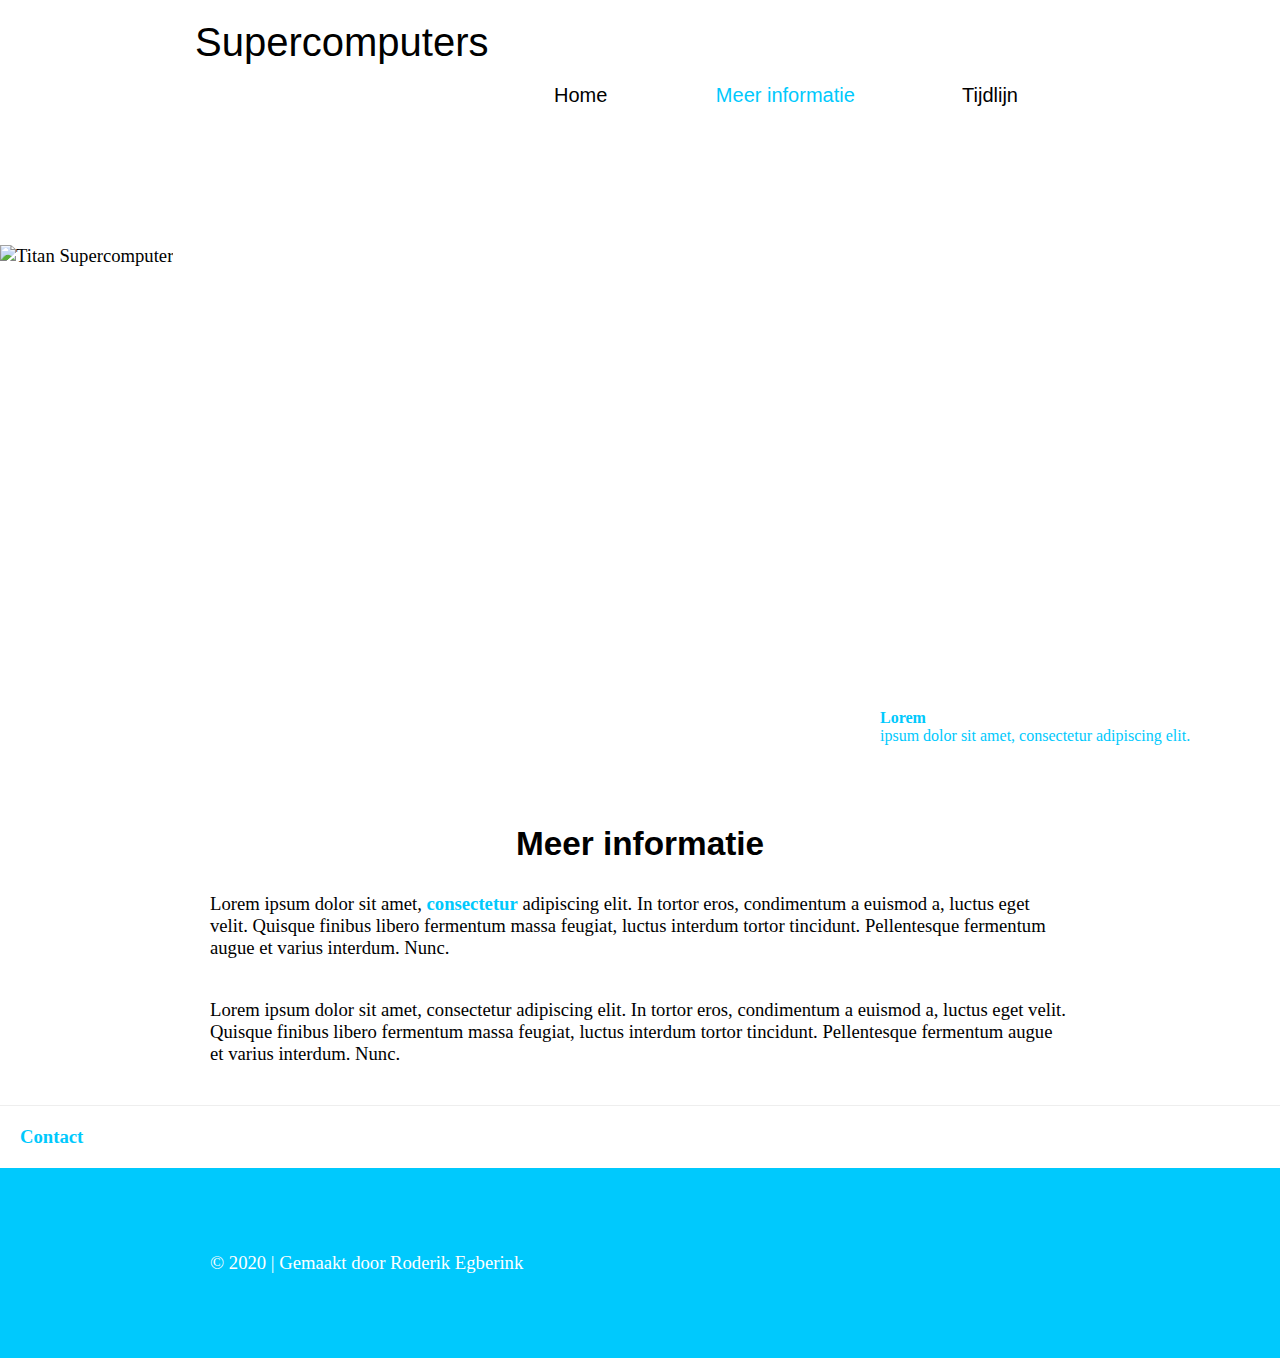
==== meer_info.html @ cca25443 "sjabloon m_dossier" ====
<!DOCTYPE html>
<html lang="nl">
    <head>
        <title>Supercomputers</title>
        <meta charset="utf-8">
        <meta name="author" content="Roderik Egberink">
        <meta name="keywords" content="blokken, navigatie, geneste elementen">
        <meta name="description" content="Hoofdstuk 5, blokken">
        <link rel="stylesheet" type="text/css" href="style.css">

    </head>
    <body>
        <div id="wrapper">
        <header>
            <H1>Supercomputers</H1>
        </header>
        <nav>
            <a href="index.html">Home</a>
            <a href="meer_info.html" class="focus">Meer informatie</a>
            <a href="tijdlijn.html">Tijdlijn</a>
        </nav>
        <div id="bigimage">
            <img src="afbeeldingen/titan2.jpg" alt="Titan Supercomputer" width="900">
            <p><b>Lorem</b><br>ipsum dolor sit amet, consectetur adipiscing elit. </p>
        </div>
        <main>
            <article>
                <h1>Meer informatie</h1>
                <p>Lorem ipsum dolor sit amet, <a href="https://nl.wikipedia.org/wiki/Supercomputer">consectetur</a> adipiscing elit. In tortor eros, condimentum a euismod a, luctus eget velit. Quisque finibus libero fermentum massa feugiat, luctus interdum tortor tincidunt. Pellentesque fermentum augue et varius interdum. Nunc.</p>
                <p>Lorem ipsum dolor sit amet, consectetur adipiscing elit. In tortor eros, condimentum a euismod a, luctus eget velit. Quisque finibus libero fermentum massa feugiat, luctus interdum tortor tincidunt. Pellentesque fermentum augue et varius interdum. Nunc.</p>

            </article>
        </main>
        <div id="contact">
            <p><a href="contact.html">Contact</a></p>
        </div>
        <footer>
            <p>© 2020 | Gemaakt door Roderik Egberink</p>
        </footer>
    </div>
    </body>
</html>
---- style.css ----
body {
    font-style: verdana;
    font-size: 14pt;
}
header {
    width: 900px;
    margin: auto;
}
#headwrapper{
    width: 100%;
    background-color: white;
    position: fixed;
    top: 0px;
    z-index: 1;
    height: 125px;
    box-shadow: 0px 1px 10px grey;
}
#headwrapper hr {
    border: 1px #eeeeee solid;
}
nav {
    width: 900px;
    margin: auto;
    text-align: right;
}
article {
    width: 900px;
}
footer {
    background-color: #00c9fd;
    width: 100%;
}
* {
    margin: 0;
}
header h1 {
    padding: 20px 5px 5px 5px;
    color: black;
    font-size: 30pt;
    font-family: Impact, Haettenschweiler, 'Arial Narrow Bold', sans-serif;
    font-weight: normal;
}
nav a {
    color: black;
    font-size: 15pt;
    font-family: Impact, Haettenschweiler, 'Arial Narrow Bold', sans-serif;
    font-weight: normal;
    text-decoration: none;
    display: inline-block;
    width: 200px;
    height: 50px;
    text-align: center;
    line-height: 50px;
}
a:hover {
    background-color: #00c9fd;
    color: black;
}
#bigimage {
    height: 550px;
    width: 100%;
    background-image: url(afbeeldingen/titan2.jpg);
    background-size: cover;
    background-position: center;
    position: relative;
    margin: 125px 0px 0px 0px;
}
#bigimage p {
    color: #00c9fd;
    background-color: #ffffff;
    font-size: 12pt;
    width: 350px;
    position: absolute;
    bottom: 30px;
    right: 30px;

}
p {
    padding: 20px;
}
article h1 {
    padding: 10px;
    font-family: Impact, Haettenschweiler, 'Arial Narrow Bold', sans-serif;
    font-size: 25pt;
    text-align: center;
}
article {
    margin: 20px 0px 20px 0px;
}
article img {
    float: right;
    margin: 20px
}
article a {
    font-weight: bold;
    color: #00c9fd;
    text-decoration: none;

}
article a:hover {
    font-size: 110%;
    color: black;
}
footer p {
    color: white;
    line-height: 150px;
    width: 860px;
    margin-left: auto;
    margin-right: auto;
}
#contact {
    width: 100%;
    border-top: 1px #eeeeee solid;
}
#contact a {
    font-weight: bold;
    color: #00c9fd;
    text-decoration: none;
}
.focus {
    color: #00c9fd;
    text-decoration: none;
}
main {
    width: 900px;
    margin: auto;
}
.bigleft {
    width: 590px;
    margin: 0px 10px 0px 0px;
    float: left;
    height: 515px;
}
.smallright {
    width: 290px;
    margin: 0px 0px 0px 10px;
    float: right;
}
.bottom {
    clear:both;
}
.onderschrift {
    text-align: center;
}
table {
    margin: 20px 0px 20px 0px;
    margin-left: auto;
    margin-right: auto;
    width: 900px;
    padding: 20px;
    font-family: Impact, Haettenschweiler, 'Arial Narrow Bold', sans-serif;
    font-size: 14pt;

}
table img {
    margin: 10px;
    width: 50px;
    opacity: 0.8;
    filter: alpha(opacity=80);
}
table img a :hover {
    opacity: 1.0;
    filter: alpha(opacity=100);
}
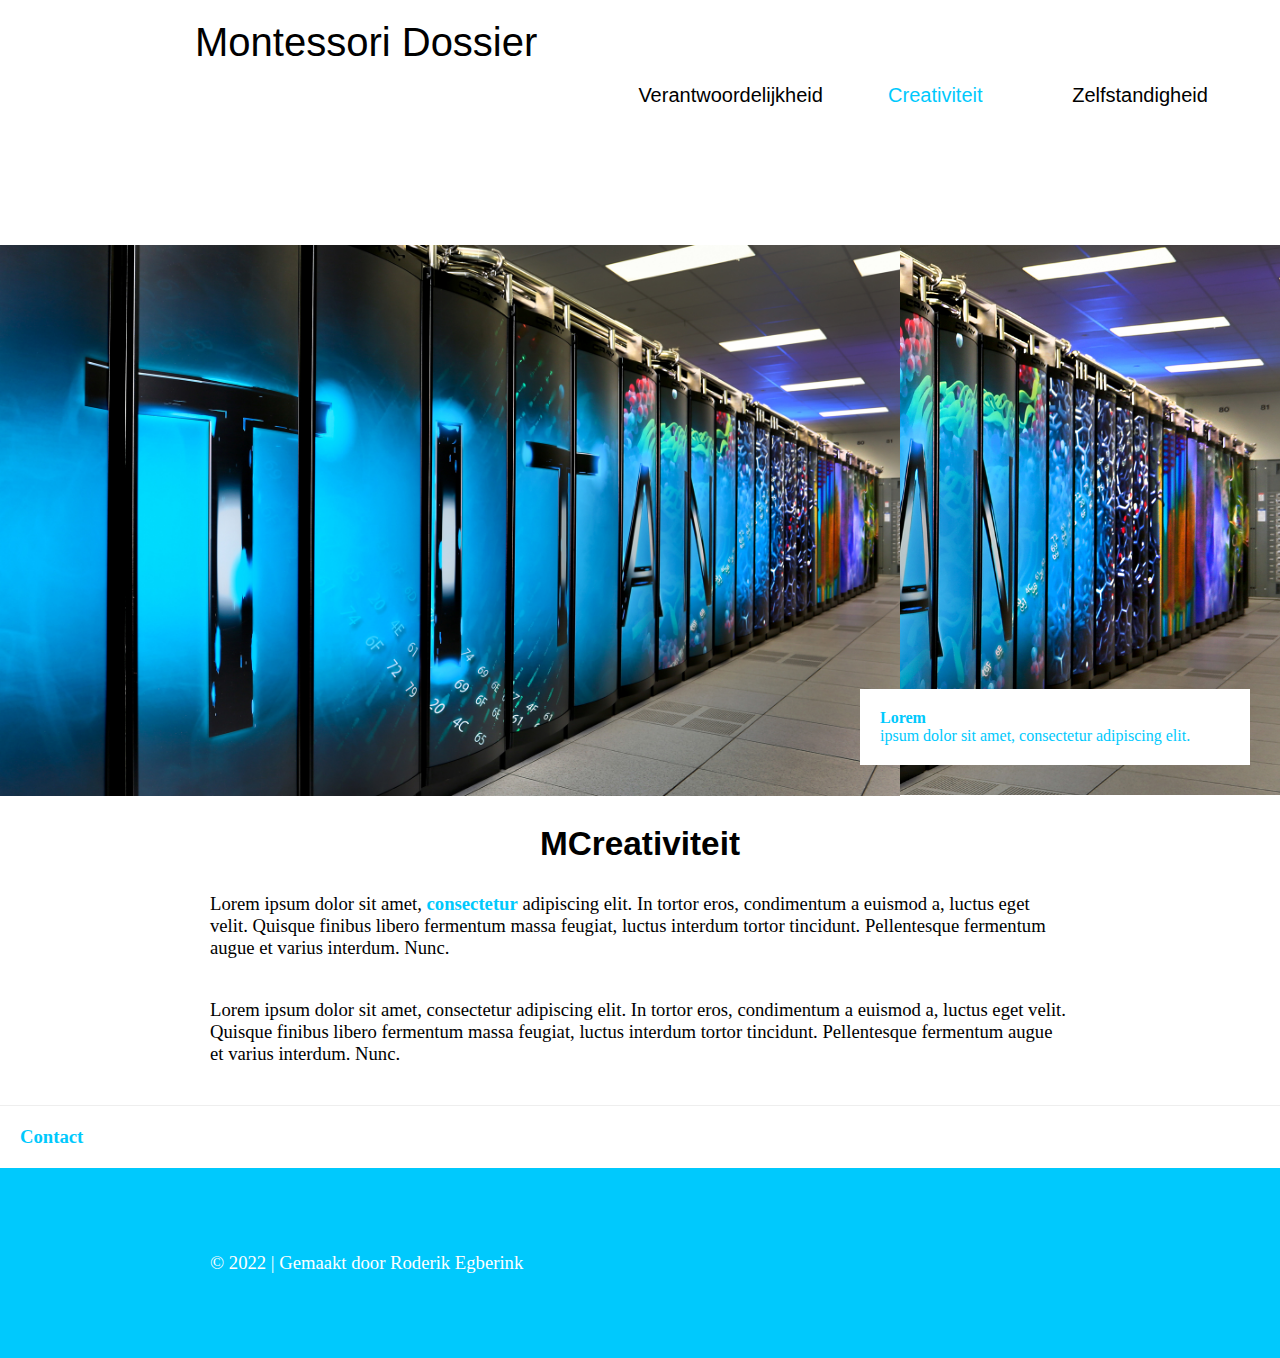
==== commit eda5a9fa: "Update meer_info.html" ====
--- a/meer_info.html
+++ b/meer_info.html
@@ -1,7 +1,7 @@
 <!DOCTYPE html>
 <html lang="nl">
     <head>
-        <title>Supercomputers</title>
+        <title>Montessori Dossier</title>
         <meta charset="utf-8">
         <meta name="author" content="Roderik Egberink">
         <meta name="keywords" content="blokken, navigatie, geneste elementen">
@@ -12,12 +12,12 @@
     <body>
         <div id="wrapper">
         <header>
-            <H1>Supercomputers</H1>
+            <H1>Montessori Dossier</H1>
         </header>
         <nav>
-            <a href="index.html">Home</a>
-            <a href="meer_info.html" class="focus">Meer informatie</a>
-            <a href="tijdlijn.html">Tijdlijn</a>
+            <a href="index.html">Verantwoordelijkheid</a>
+            <a href="meer_info.html" class="focus">Creativiteit</a>
+            <a href="tijdlijn.html">Zelfstandigheid</a>
         </nav>
         <div id="bigimage">
             <img src="afbeeldingen/titan2.jpg" alt="Titan Supercomputer" width="900">
@@ -25,7 +25,7 @@
         </div>
         <main>
             <article>
-                <h1>Meer informatie</h1>
+                <h1>MCreativiteit</h1>
                 <p>Lorem ipsum dolor sit amet, <a href="https://nl.wikipedia.org/wiki/Supercomputer">consectetur</a> adipiscing elit. In tortor eros, condimentum a euismod a, luctus eget velit. Quisque finibus libero fermentum massa feugiat, luctus interdum tortor tincidunt. Pellentesque fermentum augue et varius interdum. Nunc.</p>
                 <p>Lorem ipsum dolor sit amet, consectetur adipiscing elit. In tortor eros, condimentum a euismod a, luctus eget velit. Quisque finibus libero fermentum massa feugiat, luctus interdum tortor tincidunt. Pellentesque fermentum augue et varius interdum. Nunc.</p>
 
@@ -35,7 +35,7 @@
             <p><a href="contact.html">Contact</a></p>
         </div>
         <footer>
-            <p>© 2020 | Gemaakt door Roderik Egberink</p>
+            <p>© 2022 | Gemaakt door Roderik Egberink</p>
         </footer>
     </div>
     </body>
--- a/style.css
+++ b/style.css
@@ -19,7 +19,7 @@
     border: 1px #eeeeee solid;
 }
 nav {
-    width: 900px;
+    width: 1200px;
     margin: auto;
     text-align: right;
 }
@@ -161,4 +161,4 @@
 table img a :hover {
     opacity: 1.0;
     filter: alpha(opacity=100);
-}+}
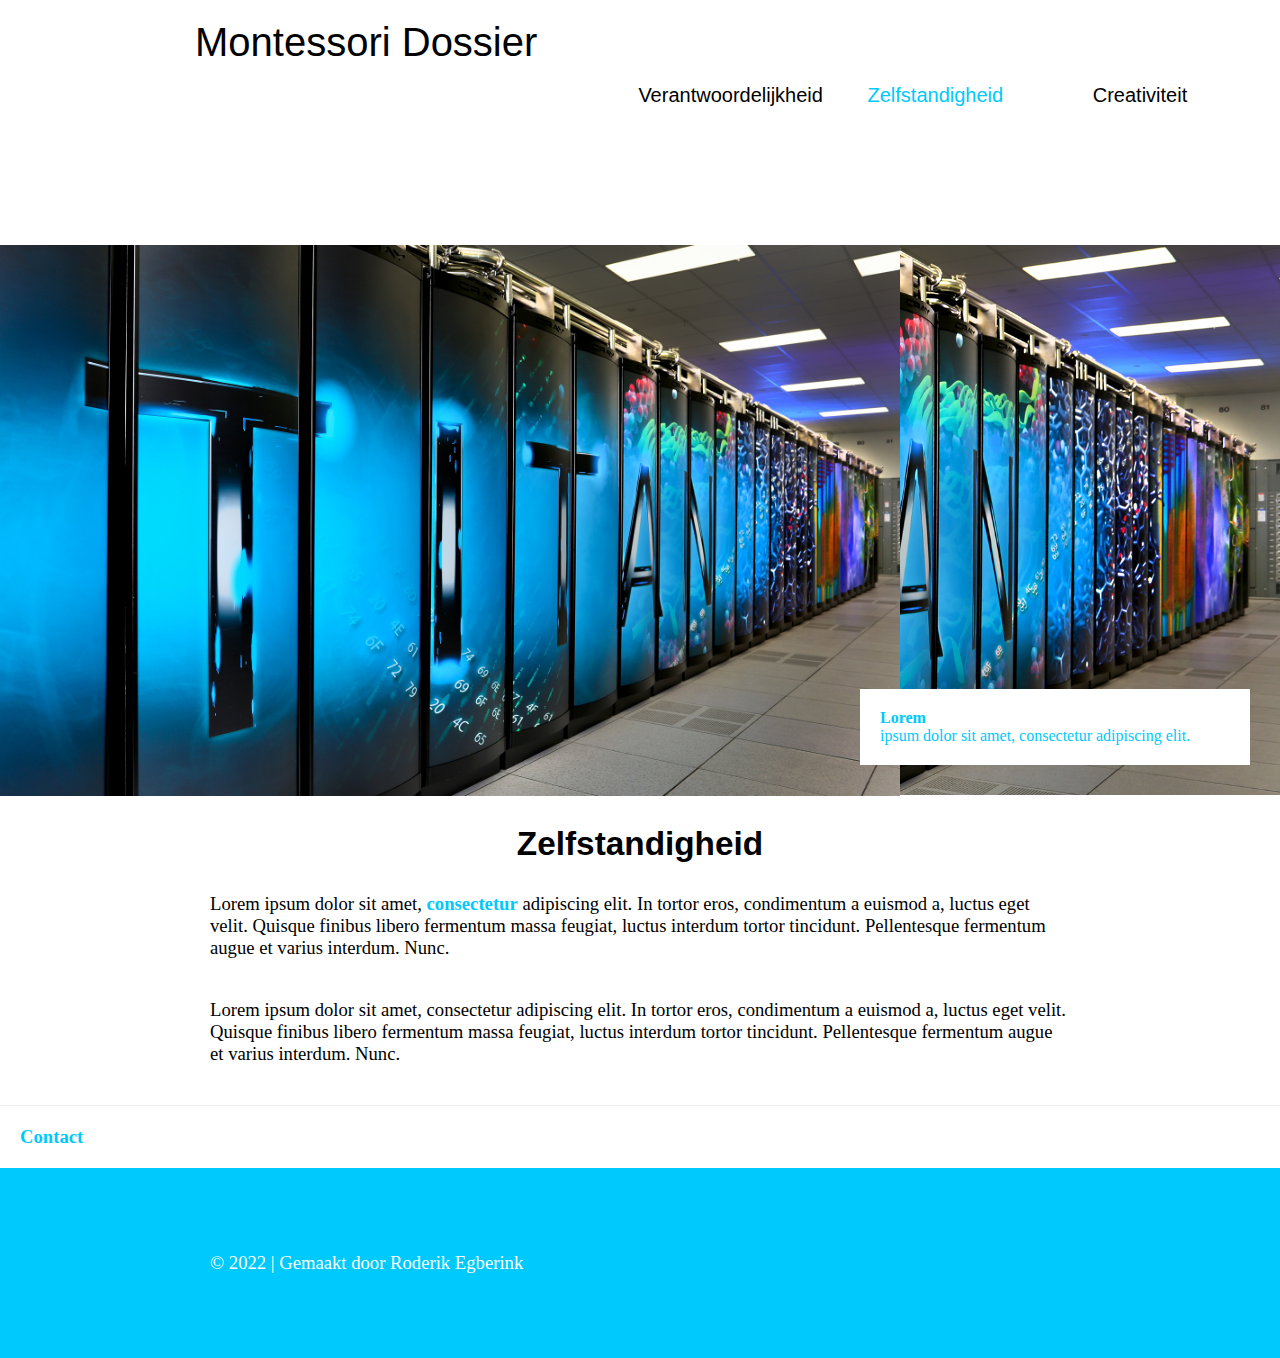
==== commit d4fbf57c: "Update meer_info.html" ====
--- a/meer_info.html
+++ b/meer_info.html
@@ -16,8 +16,8 @@
         </header>
         <nav>
             <a href="index.html">Verantwoordelijkheid</a>
-            <a href="meer_info.html" class="focus">Creativiteit</a>
-            <a href="tijdlijn.html">Zelfstandigheid</a>
+            <a href="meer_info.html" class="focus">Zelfstandigheid</a>
+            <a href="tijdlijn.html">Creativiteit</a>
         </nav>
         <div id="bigimage">
             <img src="afbeeldingen/titan2.jpg" alt="Titan Supercomputer" width="900">
@@ -25,7 +25,7 @@
         </div>
         <main>
             <article>
-                <h1>MCreativiteit</h1>
+                <h1>Zelfstandigheid</h1>
                 <p>Lorem ipsum dolor sit amet, <a href="https://nl.wikipedia.org/wiki/Supercomputer">consectetur</a> adipiscing elit. In tortor eros, condimentum a euismod a, luctus eget velit. Quisque finibus libero fermentum massa feugiat, luctus interdum tortor tincidunt. Pellentesque fermentum augue et varius interdum. Nunc.</p>
                 <p>Lorem ipsum dolor sit amet, consectetur adipiscing elit. In tortor eros, condimentum a euismod a, luctus eget velit. Quisque finibus libero fermentum massa feugiat, luctus interdum tortor tincidunt. Pellentesque fermentum augue et varius interdum. Nunc.</p>
 
